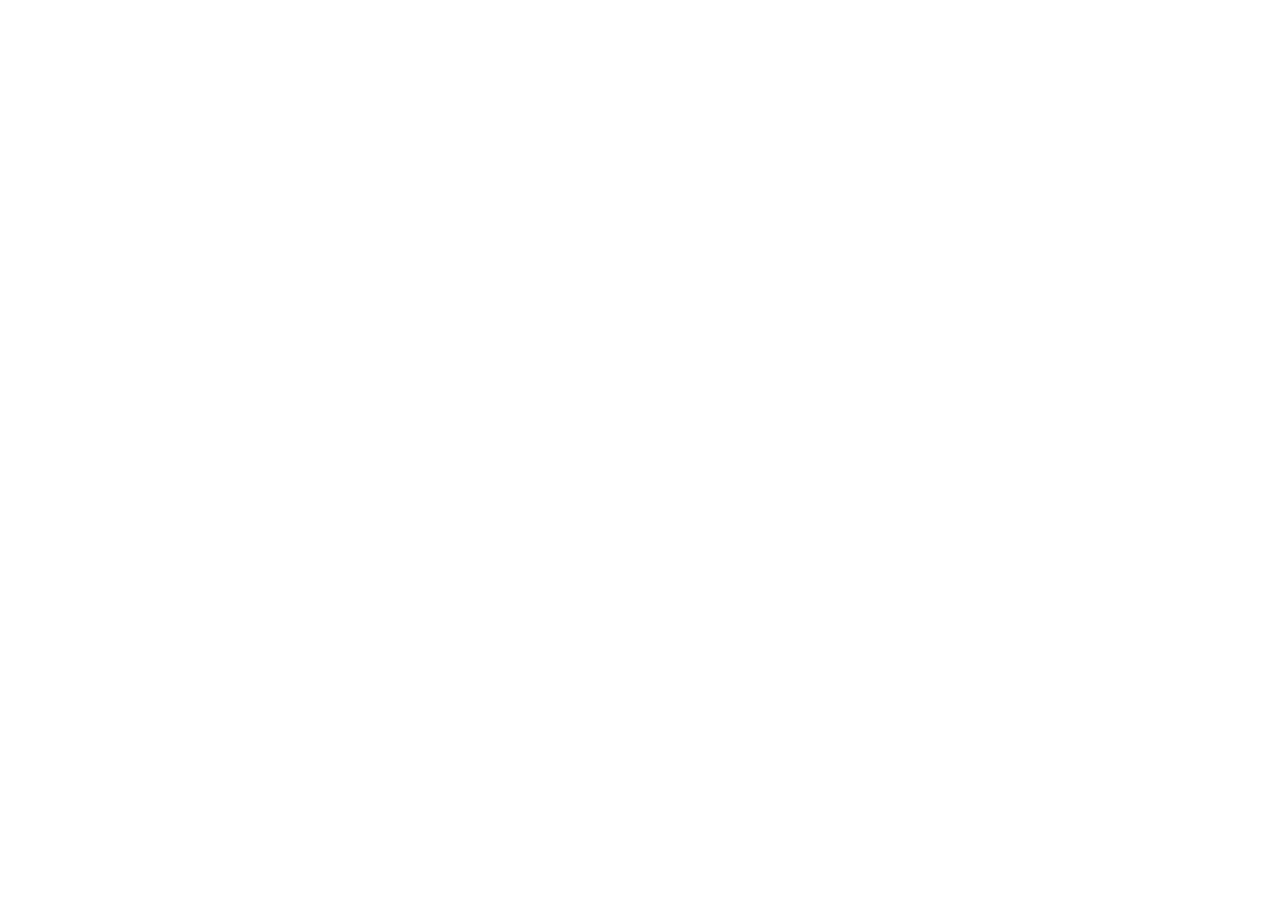
==== index.html @ 38b0eaa9 "creat html wordpress" ====
<!DOCTYPE html>
<html lang="en">
<head>
    <meta charset="UTF-8">
    <meta http-equiv="X-UA-Compatible" content="IE=edge">
    <meta name="viewport" content="width=device-width, initial-scale=1.0">
    <link rel="stylesheet" href="styles.css">
    <title>Wordpress</title>
    <meta name="description" content="Ежедневно в России появляется более 5 000 новых сайтов.
    И только единицы из них становятся популярными и приносят ощутимую прибыль.
    В чем секрет? В чем формула успеха? Узнайте на предстоящем двухдневном БЕСПЛАТНОМ интенсиве!">
   
</head>

<body>
   
</body>


</html>
---- styles.css ----
.div {
    width: 200px;
    height: 200px;
    background-color: blue;
    color: darkorange;
    border-radius: 100px;
    display: inline-block;
    
}
.klas {
    width: 200px;
    height: 200px;
    background-color: rgb(42, 165, 102);
    color: rgb(237, 22, 165);
    
    display: inline-block;
}
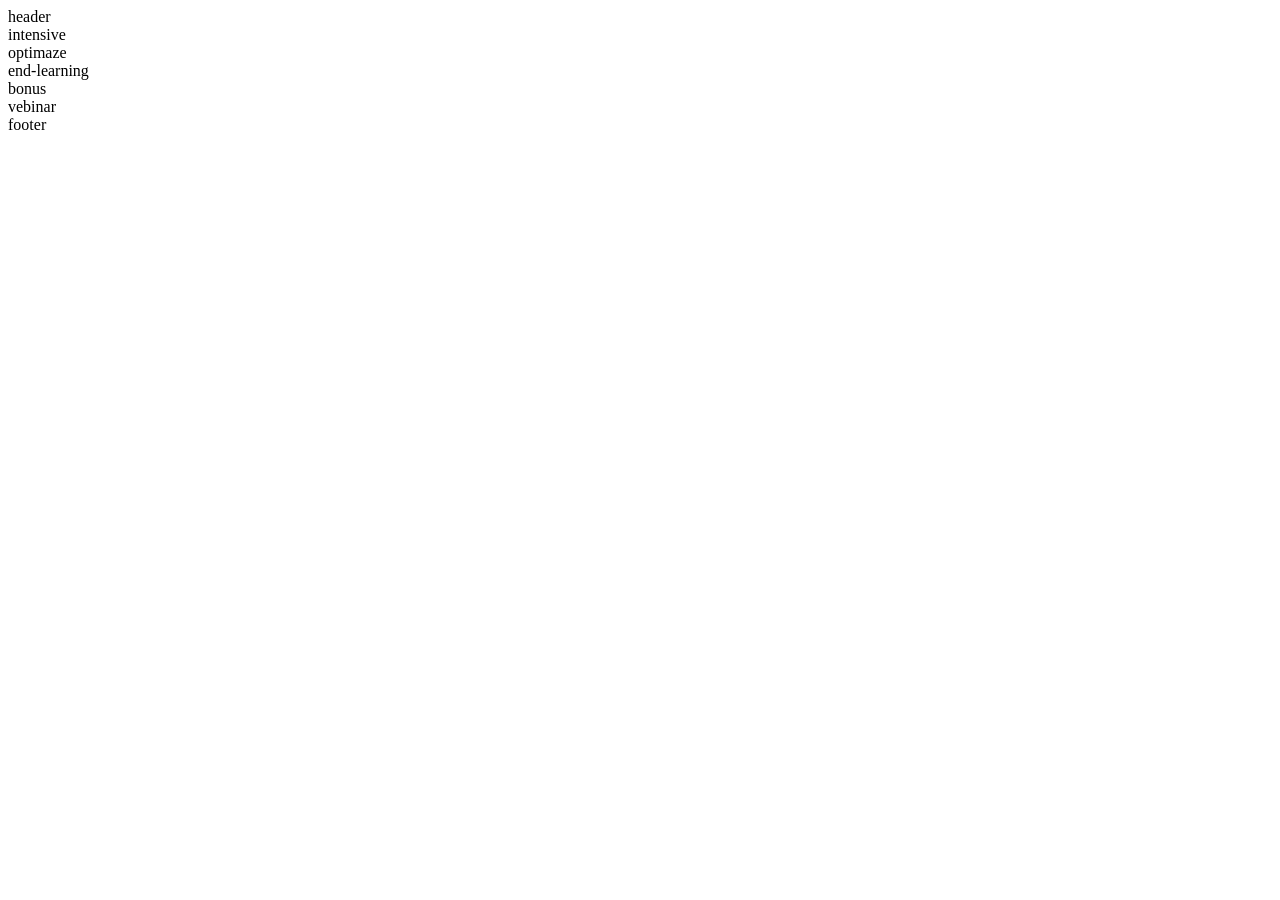
==== commit 631a58b2: "add REDME.md" ====
--- a/index.html
+++ b/index.html
@@ -4,15 +4,23 @@
     <meta charset="UTF-8">
     <meta http-equiv="X-UA-Compatible" content="IE=edge">
     <meta name="viewport" content="width=device-width, initial-scale=1.0">
-    <link rel="stylesheet" href="styles.css">
     <title>Wordpress</title>
     <meta name="description" content="Ежедневно в России появляется более 5 000 новых сайтов.
     И только единицы из них становятся популярными и приносят ощутимую прибыль.
     В чем секрет? В чем формула успеха? Узнайте на предстоящем двухдневном БЕСПЛАТНОМ интенсиве!">
+    <link rel="stylesheet" href="normalize.css">
+    <link rel="stylesheet" href="styles.css">
    
 </head>
 
 <body>
+    <header class="header">header</header>
+    <section class="intensive">intensive</section>
+    <section class="optimaze">optimaze</section>
+    <section class="end-learning">end-learning</section>
+    <section class="bonus">bonus</section>
+    <section class="vebinar">vebinar</section>
+    <footer class="footer">footer</footer>
    
 </body>
 
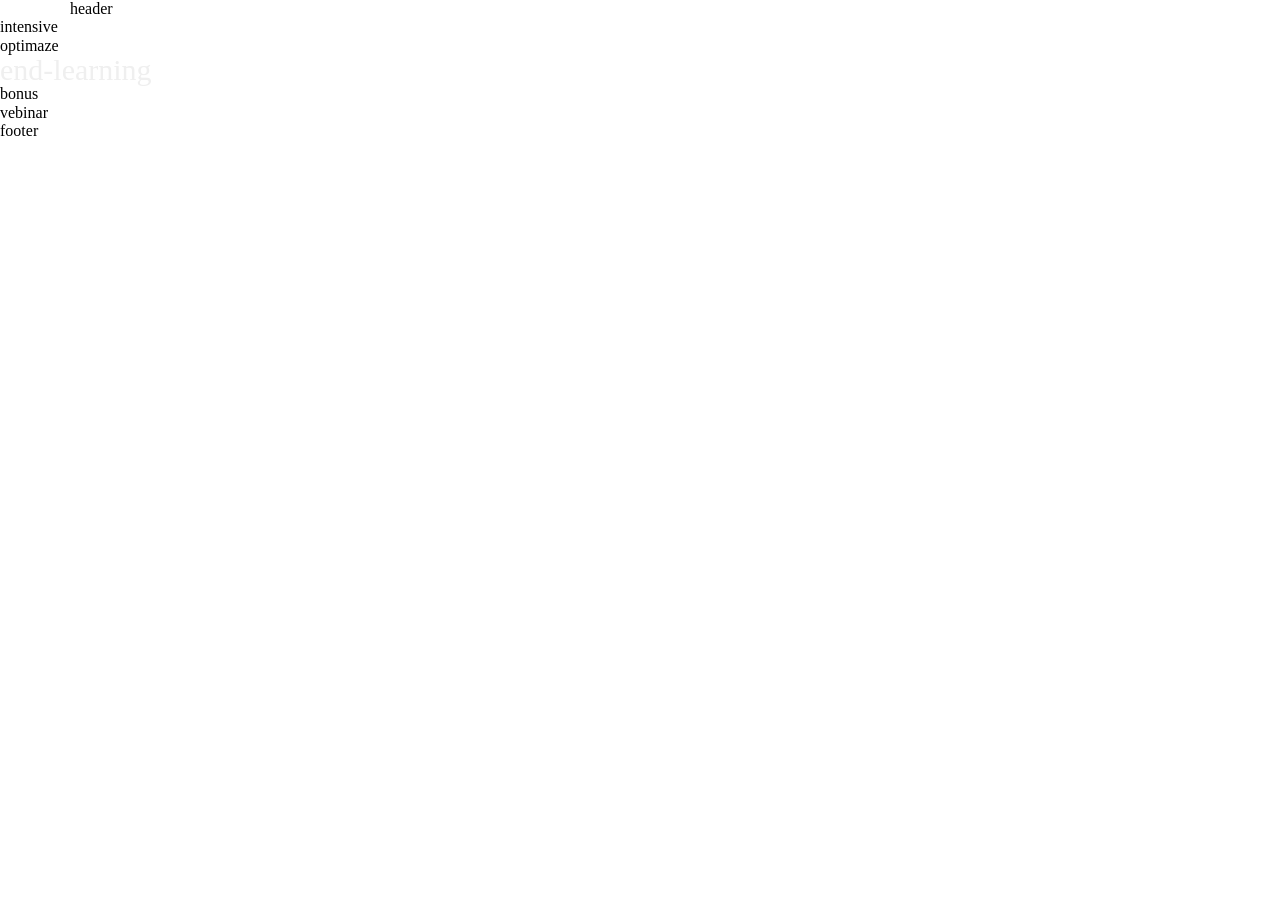
==== commit e83de38b: "add README.md" ====
--- a/index.html
+++ b/index.html
@@ -8,16 +8,19 @@
     <meta name="description" content="Ежедневно в России появляется более 5 000 новых сайтов.
     И только единицы из них становятся популярными и приносят ощутимую прибыль.
     В чем секрет? В чем формула успеха? Узнайте на предстоящем двухдневном БЕСПЛАТНОМ интенсиве!">
-    <link rel="stylesheet" href="normalize.css">
-    <link rel="stylesheet" href="styles.css">
+    <link rel="stylesheet" href="./src/styles/normalize.css">
+    <link rel="stylesheet" href="./src/styles/styles.css">
    
 </head>
 
 <body>
-    <header class="header">header</header>
+    <header class="header">
+        <div class="container">header</div>
+    </header>
     <section class="intensive">intensive</section>
     <section class="optimaze">optimaze</section>
-    <section class="end-learning">end-learning</section>
+    <section class="end-learning">
+        <div class="title">end-learning</div></section>
     <section class="bonus">bonus</section>
     <section class="vebinar">vebinar</section>
     <footer class="footer">footer</footer>
--- a/src/styles/styles.css
+++ b/src/styles/styles.css
@@ -0,0 +1,14 @@
+.container {
+    width: 1140px;
+    height: 100%;
+    position: relative;
+    margin: 0 auto;
+}
+.title {
+    font-family: 'Roboto';
+    font-style: normal;
+    font-weight: 400;
+    font-size: 30px;
+    line-height: 30px;
+    color: #EFEFEF;
+}
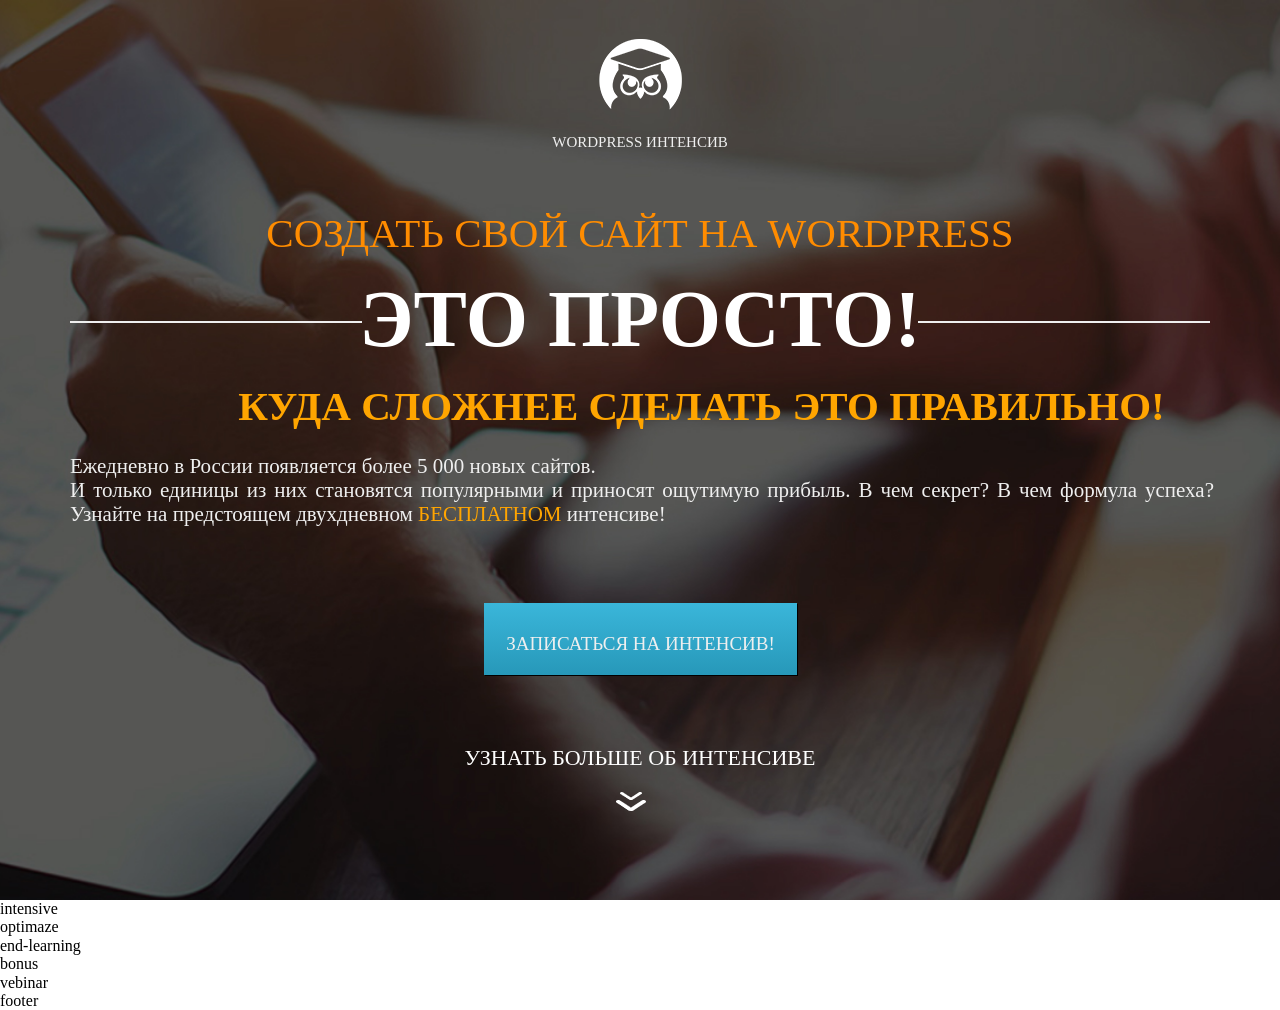
==== commit 5637655a: "1section" ====
--- a/index.html
+++ b/index.html
@@ -15,12 +15,51 @@
 
 <body>
     <header class="header">
-        <div class="container">header</div>
+        <div class="container">    
+            <div class="logo-wrapper">
+                <div class="logo" >
+                    <img src="./src/public/logo.png" alt="picture">
+                </div>
+                <div class="logo-text"> Wordpress интенсив</div>
+            </div>
+            <div class="next1">Создать свой сайт на wordpress</div>
+            <div class="next2">это просто!
+            <div class="next3"></div>
+            <div class="next4"></div>
+            </div>
+            <div class="next5">Куда сложнее сделать это правильно!</div>
+            <div class="next6">Ежедневно в России появляется более 5 000 новых сайтов.<br/>
+                И только единицы из них становятся популярными и приносят ощутимую прибыль.
+                 В чем секрет? В чем формула успеха? Узнайте на предстоящем двухдневном<span class="orange"> БЕСПЛАТНОМ</span>  интенсиве!</div>
+            <div class="next7"><div class="next8">Записаться на интенсив!</div></div>
+            <div class="next9">Узнать больше об интенсиве</div>
+            <div class="next10">
+                <img src="./src/public/down.png" alt="strelka">
+            </div>
+
+
+
+
+
+        </div>
+
+
+
+
+
+
+
+
+
+        </div>
+
+        
+
     </header>
     <section class="intensive">intensive</section>
     <section class="optimaze">optimaze</section>
     <section class="end-learning">
-        <div class="title">end-learning</div></section>
+        end-learning</section>
     <section class="bonus">bonus</section>
     <section class="vebinar">vebinar</section>
     <footer class="footer">footer</footer>
--- a/src/styles/styles.css
+++ b/src/styles/styles.css
@@ -1,3 +1,7 @@
+body {
+    font-family: 'Roboto';
+    font-style: normal ;
+}
 .container {
     width: 1140px;
     height: 100%;
@@ -11,4 +15,115 @@
     font-size: 30px;
     line-height: 30px;
     color: #EFEFEF;
+}
+.header {
+    height: 1920px;
+    height: 800px;
+    padding: 39px 0 61px 0;
+    background: center / cover no-repeat url(../public/header.png);
+}
+.logo-wrapper{
+    width: 200px;
+    margin: 0 auto;
+}
+.logo-text {
+    text-transform: uppercase;
+    font-size: 15px;
+    font-weight: 500;
+    color: #EFEFEF;
+    line-height: 30px;
+    margin-top: 17px;
+    text-align: center;
+}
+.logo {
+    width: 83px;
+    height: 71px;
+    margin: 0 auto;
+}
+.next1 {
+    margin-top: 56px;
+    line-height: 41px;
+    text-align: center;
+    font-size: 41px;
+    text-transform: uppercase;
+    color: darkorange;
+}
+.next2 {
+    margin-top: 25px;
+    line-height: 80px;
+    text-align: center;
+    font-size: 80px;
+    font-weight: 900;
+    text-transform: uppercase;
+    color: white;
+}
+.next3 {
+    position: absolute;
+    width: 292px;
+    height: 2px;
+    top: 282px;
+    background-color: #EFEFEF;
+}
+.next4{
+    position: absolute;
+    width: 292px;
+    height: 2px;
+    top: 282px;
+    left: 848px;
+    background-color: #EFEFEF;
+}
+.next5 {
+    margin-top: 27px;
+    line-height: 41px;
+    text-align: center;
+    font-size: 41px;
+    font-weight: 900;
+    text-transform: uppercase;
+    margin-left: 123px;
+    
+    color: orange;
+}
+.next6 {
+    position: relative;
+    height: 77px;
+    width: 1144px;
+    margin-top: 27px;
+    text-align:justify;
+    font-size: 21px;
+    
+    color:#EFEFEF;
+    
+}
+.orange {
+    color: orange;
+}
+.next7 {
+    
+    
+    width: 313px;
+    height: 72px;
+    margin-left: 414px;
+    margin-top: 72px;
+    background: linear-gradient(0deg, #2798B9 0%, #3AB6DA 100%);
+    box-shadow: 1px 1px;
+}
+.next8 {
+    font-family:  'RobotoCondensed';
+    font-size: 19px;
+    color: #EFEFEF;
+    text-align: center;
+    text-transform: uppercase;
+    padding: 30px 14px;
+}
+.next9 {
+    margin-top: 70px;
+    text-align: center;
+    text-transform: uppercase;
+    font-size: 22px;
+    color: #FFFFFF;
+}
+.next10 {
+    width: 50px;
+    margin: 21px auto;
+
 }
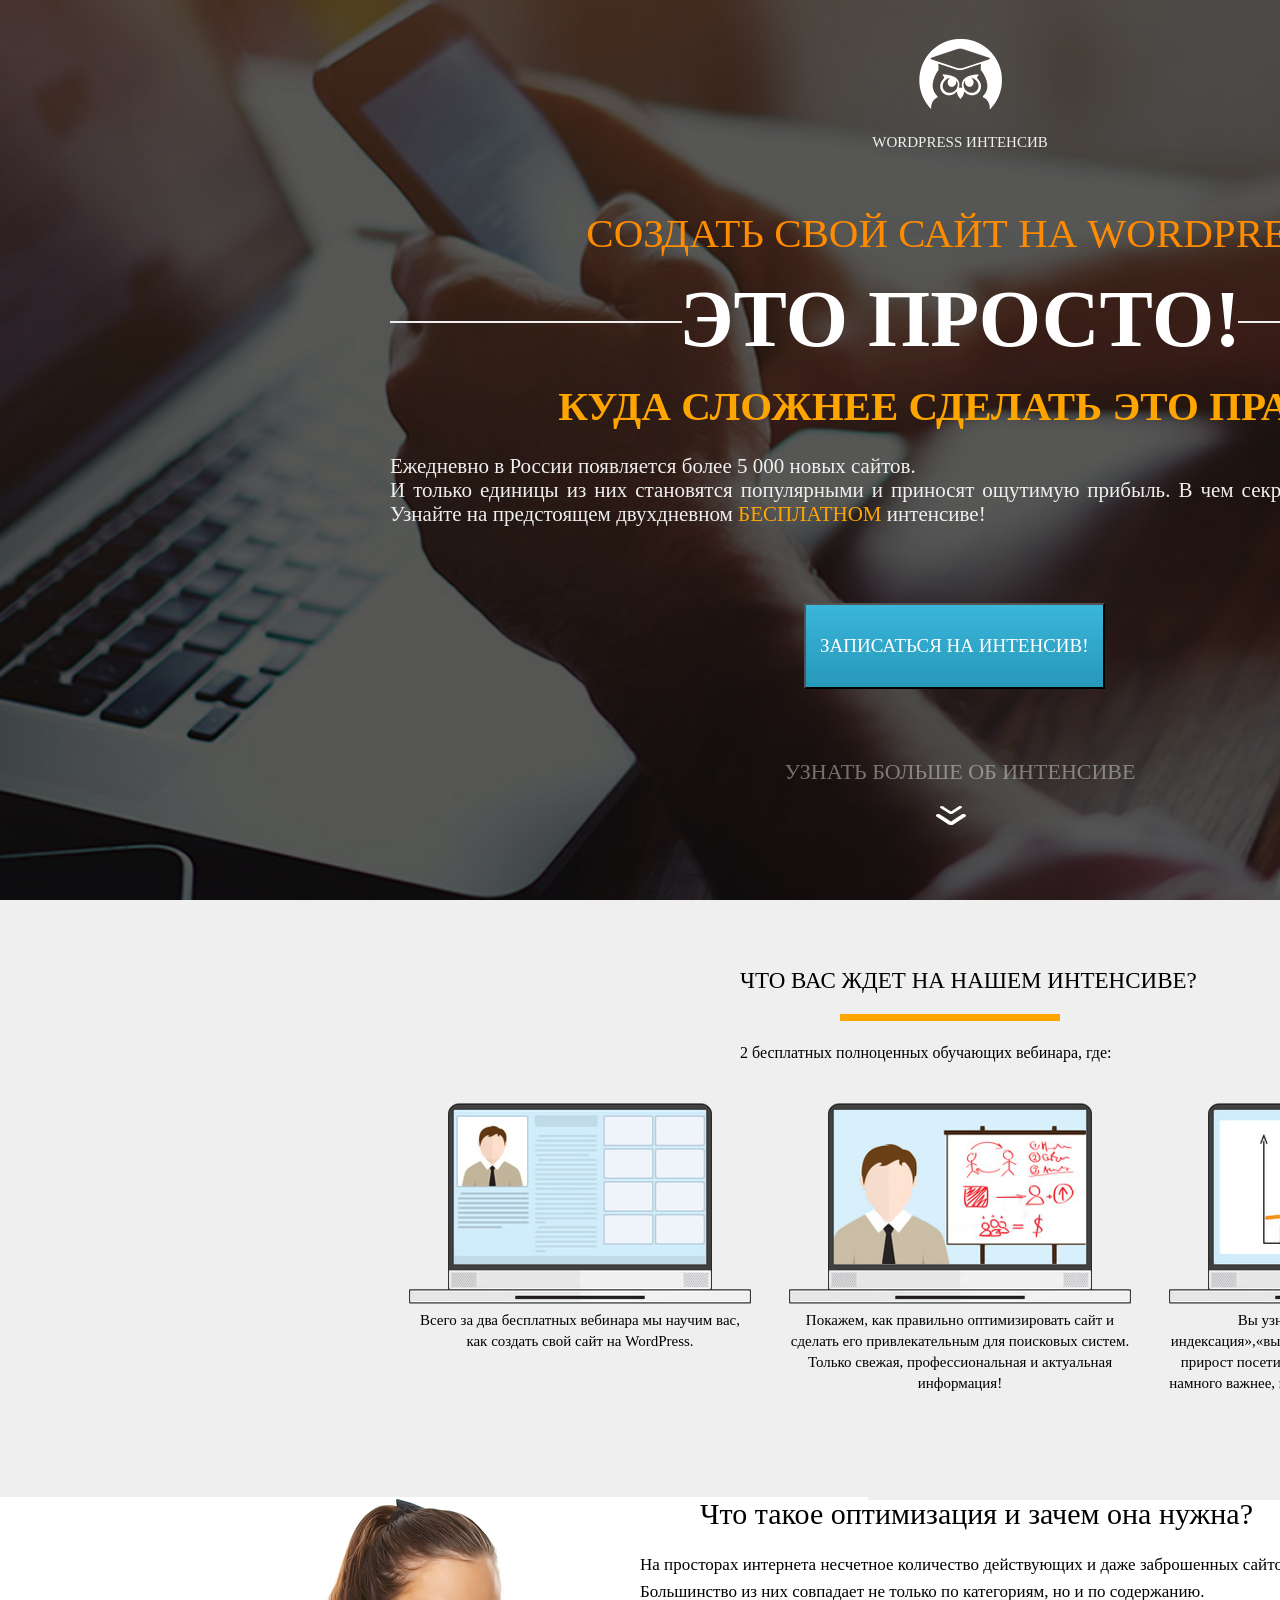
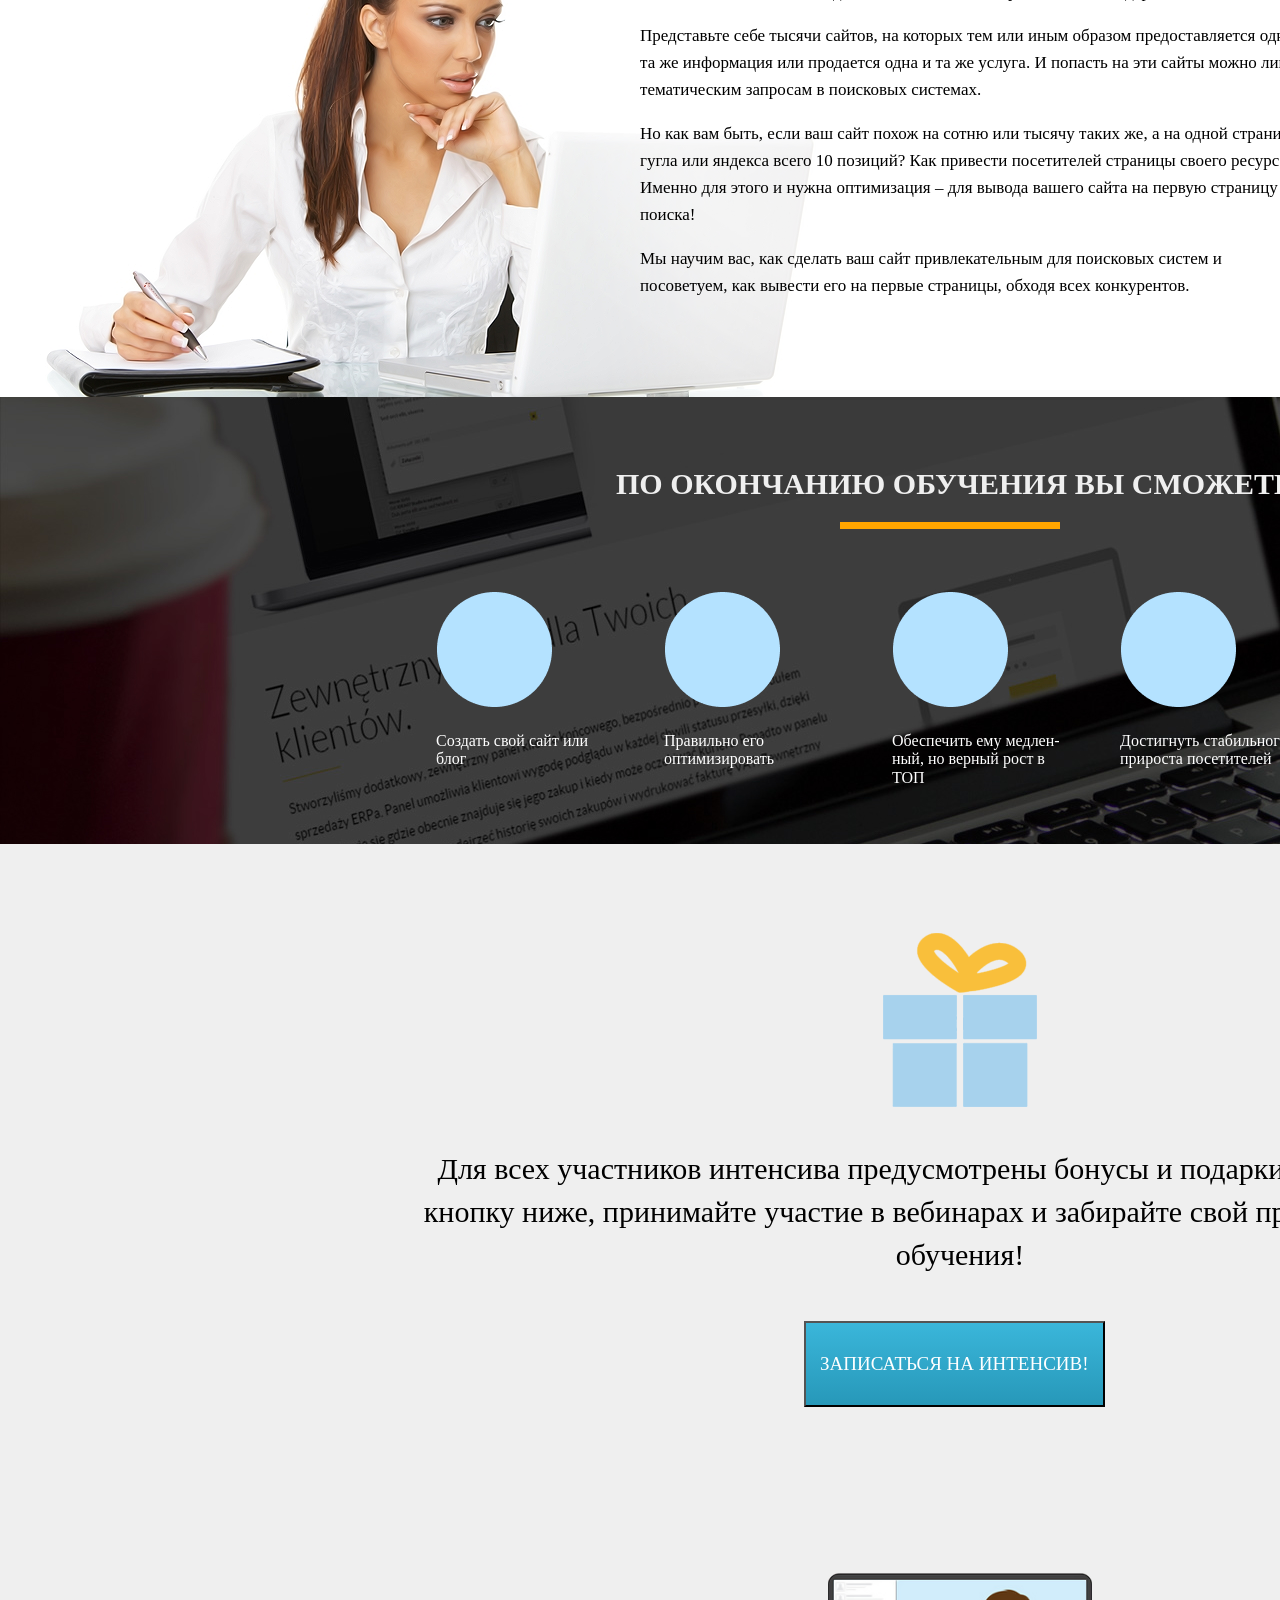
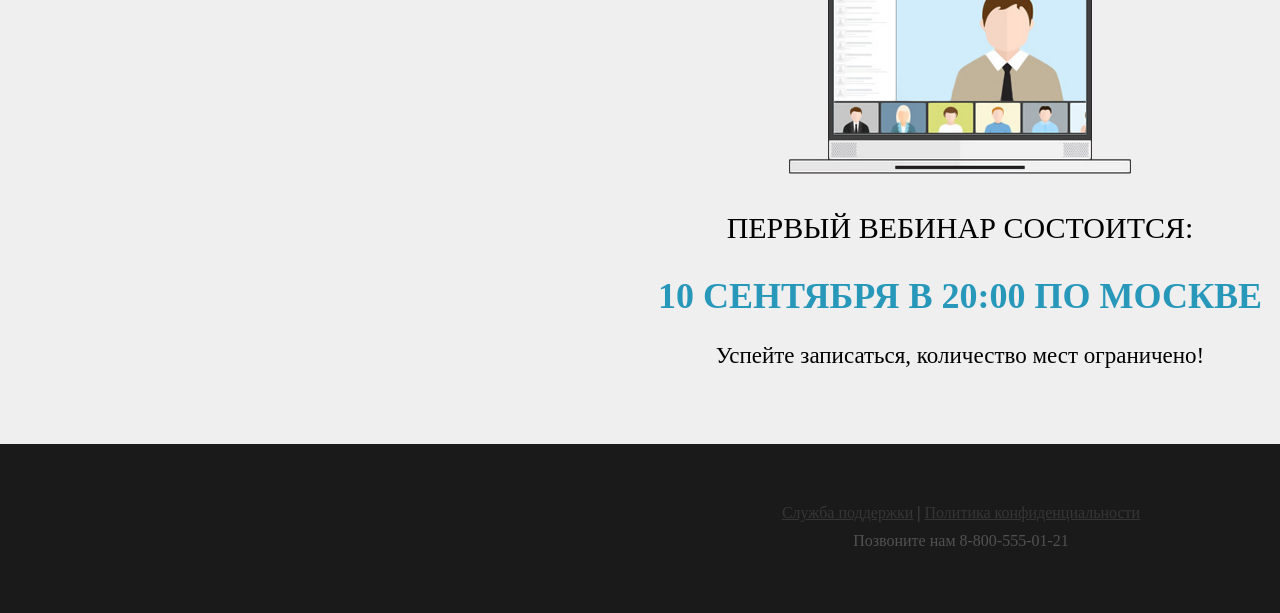
==== commit c7bd10e9: "pojilaya verstka" ====
--- a/index.html
+++ b/index.html
@@ -13,7 +13,7 @@
    
 </head>
 
-<body>
+<body class="fonet"> 
     <header class="header">
         <div class="container">    
             <div class="logo-wrapper">
@@ -31,38 +31,121 @@
             <div class="next6">Ежедневно в России появляется более 5 000 новых сайтов.<br/>
                 И только единицы из них становятся популярными и приносят ощутимую прибыль.
                  В чем секрет? В чем формула успеха? Узнайте на предстоящем двухдневном<span class="orange"> БЕСПЛАТНОМ</span>  интенсиве!</div>
-            <div class="next7"><div class="next8">Записаться на интенсив!</div></div>
+            <div >
+                
+                    <button type="reset" formmethod="post" value="Записаться на интенсив">Записаться на интенсив!</button>
+                 
+            </div>
             <div class="next9">Узнать больше об интенсиве</div>
             <div class="next10">
                 <img src="./src/public/down.png" alt="strelka">
             </div>
-
-
-
-
-
         </div>
-
-
-
-
-
-
-
-
-
         </div>
 
         
 
     </header>
-    <section class="intensive">intensive</section>
-    <section class="optimaze">optimaze</section>
+    <section class="intensive">
+        <div class="container1">
+            <div class="waiting">Что вас ждет на нашем интенсиве?</div>
+            <div class="poloska"></div>
+            <div class="learning">2 бесплатных полноценных обучающих вебинара, где:</div>
+            <div class="text-picture">
+                <div class="picture1"> <img src="./src/public/waiting_1.png" ><br/>
+                    Всего за два бесплатных вебинара мы научим вас,
+                    как создать свой сайт на WordPress.  </div>
+                <div class="picture1"> <img src="./src/public/waiting_2.png"><br/> 
+                    Покажем, как правильно оптимизировать сайт и сделать его привлекательным для поисковых систем. 
+                    Только свежая, профессиональная и актуальная информация!</div>
+                <div class="picture1"> <img src="./src/public/waiting_3.png"><br/>
+                    Вы узнаете, что такое «хорошая индексация»,«высокая посещаемость», 
+                    «стабильный прирост посетителей», «ТОП по запросам» и, что намного
+                     важнее, как добиться всех этих показателей! </div>
+            </div>
+       
+       
+        </div>
+    </section>
+    <section class="optimaze">
+       
+        <div class="container2">
+             <div class="woman">
+                Что такое оптимизация и зачем она нужна?
+            </div>
+            <div class="woman_text"> На просторах интернета несчетное количество действующих и даже заброшенных сайтов.<br/>
+                 Большинство из них совпадает не только по категориям, но и по содержанию. 
+               <p>Представьте себе тысячи сайтов, на которых тем или иным образом предоставляется одна и<br/> та же
+                информация или продается одна и та же услуга. И попасть на эти сайты можно лишь по<br/>
+                 тематическим запросам в поисковых системах. </p> 
+                <p>Но как вам быть, если ваш сайт похож на сотню или тысячу таких же, а на одной странице<br/>
+                 гугла или яндекса всего 10 позиций? Как привести посетителей страницы своего ресурса?<br/>
+                  Именно для этого и нужна оптимизация – для вывода вашего сайта на первую страницу<br/> поиска! </p>
+                Мы научим вас, как сделать ваш сайт привлекательным для поисковых систем и<br/> посоветуем, как
+                 вывести его на первые страницы, обходя всех конкурентов.</div>
+
+        </div>
+    </section>
     <section class="end-learning">
-        end-learning</section>
-    <section class="bonus">bonus</section>
-    <section class="vebinar">vebinar</section>
-    <footer class="footer">footer</footer>
+        <div class="container3">
+            <h2>По окончанию обучения вы сможете!</h2>
+            <div class="poloska"></div>
+            <div class="kryg">
+                <img src="./src/public/Круг.png">
+                <div class="text_kryg">Создать свой сайт или блог</div>
+            </div>
+            <div class="kryg">
+                 <img src="./src/public/Круг (1).png">
+                 <div class="text_kryg">Правильно его оптимизировать</div>
+            </div>
+            <div class="kryg">
+                <img src="./src/public/Круг (2).png">
+                <div class="text_kryg">Обеспечить ему медлен-
+                ный, но верный рост в 
+                ТОП</div>
+            </div>
+            <div class="kryg">
+                  <img src="./src/public/Круг (3).png">
+                  <div class="text_kryg">Достигнуть стабильного прироста посетителей</div>
+            </div>
+            <div class="kryg">
+            <img src="./src/public/Круг (4).png">
+            <div class="text_kryg">Получать ощутимую прибыль</div>
+            </div>
+        </div>
+        </section>
+    <section class="bonus">
+        <div  class="container4">
+          <div class="bonus_podarok">
+            <img src="./src/public/Rectangle.png" alt="bonus">
+          </div>
+          <div class="bonus_text"> Для всех участников интенсива предусмотрены бонусы и подарки.
+         Нажимайте на кнопку ниже, принимайте участие в вебинарах и забирайте свой приз по окончании обучения!
+        </div>
+        <button type="submit" formmethod="post" value="Записаться на интенсив">Записаться на интенсив!</button>
+        </div>
+
+    </section>
+    <section class="vebinar">
+        <div class="container5">
+            <div class="vebinar_img">
+                <img src="./src/public/first.png" alt="vebinar">
+            </div>
+            <div class="vebinar_1">Первый вебинар состоится:</div>
+            <div class="vebinar_2">10 сентября в 20:00 по Москве</div>
+            <div class="vebinar_3">Успейте записаться, количество мест ограничено!</div>
+        </div>
+    </section>
+    <footer class="footer">
+        <div class="container6">
+            <div class="support">
+                <a href=""><u>Служба поддержки</u></a> |
+                <a href=""><u>Политика конфиденциальности</u></a></div>
+              <div class="phone">Позвоните нам 8-800-555-01-21
+            </div>
+        </div>
+
+    </footer>
    
 </body>
 
--- a/src/styles/styles.css
+++ b/src/styles/styles.css
@@ -2,6 +2,7 @@
     font-family: 'Roboto';
     font-style: normal ;
 }
+
 .container {
     width: 1140px;
     height: 100%;
@@ -17,7 +18,7 @@
     color: #EFEFEF;
 }
 .header {
-    height: 1920px;
+    width: 1920px;
     height: 800px;
     padding: 39px 0 61px 0;
     background: center / cover no-repeat url(../public/header.png);
@@ -102,18 +103,22 @@
     
     width: 313px;
     height: 72px;
+   
+    background: linear-gradient(0deg, #2798B9 0%, #3AB6DA 100%);
+    box-shadow: 1px 1px;
+}
+
+button {
+    background: linear-gradient(0deg, #2798B9 0%, #3AB6DA 100%);
+    color: #FFFFFF;
+    text-align: center;
+    font-family:  'RobotoCondensed';
+    font-size: 19px;
+    text-transform: uppercase;
+    padding: 30px 14px; 
     margin-left: 414px;
     margin-top: 72px;
-    background: linear-gradient(0deg, #2798B9 0%, #3AB6DA 100%);
-    box-shadow: 1px 1px;
-}
-.next8 {
-    font-family:  'RobotoCondensed';
-    font-size: 19px;
-    color: #EFEFEF;
-    text-align: center;
-    text-transform: uppercase;
-    padding: 30px 14px;
+    cursor: pointer;
 }
 .next9 {
     margin-top: 70px;
@@ -121,9 +126,233 @@
     text-transform: uppercase;
     font-size: 22px;
     color: #FFFFFF;
+    opacity: 0.4;
 }
 .next10 {
     width: 50px;
     margin: 21px auto;
 
+}
+.intensive {
+        width: 1920px;
+        height: 500px;
+        padding: 39px 0 61px 0;
+        background-color: #EFEFEF;
+        
+}
+.container1 {
+    width: 1140px;
+    height: 100%;
+    position: relative;
+    margin: 0 auto;
+}
+.waiting {
+    margin-left: 350px;
+    text-transform: uppercase;
+    font-size: 23px;
+    margin-top: 29px;
+    color: #000000;
+}
+.poloska {
+    background-color: orange;
+    position: absolute;
+    width: 220px;
+    height: 7px;
+    margin-left: 450px;
+    margin-top: 20px;
+}
+.learning {
+    margin-left: 350px;
+    font-size: 16px;
+    margin-top: 50px;
+}
+.picture1 {
+    
+    margin-top: 40px;
+    width: 342px;
+    height: 201px;
+   
+
+}
+.text-picture {
+    display: flex;
+    text-align: center;
+    font-size: 15px;
+    font-weight: 300;
+    line-height: 21px;
+     justify-content: space-around;
+    
+}
+.optimaze {
+    width: 1920px;
+    height: 500px;
+    margin-top: 47px;
+    background-image: url(../public/woman_bg.png);
+    background-repeat: no-repeat;
+}
+.container2 {
+    width: 1140px;
+    height: 100%;
+    position: relative;
+    margin: 0 auto;
+}
+.woman {
+    text-align: center;
+    font-size: 30px;
+    width: 773px;
+    height: 30px;
+    margin-left: 200px;
+    margin-top: -50px;
+    left: 631px;
+    top: 61px;
+}
+.woman_text {
+    width: 750px;
+    height: 312px;
+    left: 629px;
+    top: 116px;
+    margin-left: 250px;
+    margin-top: 24px;
+    font-size: 17px;
+    line-height: 27px;
+
+}
+.end-learning {
+    width: 1920px;
+    height: 447px;
+    background-image: url(../public/second_bg.png);
+    background-repeat: no-repeat;
+}
+.container3 {
+    width: 1140px;
+    height: 100%;
+    position: relative;
+    margin: 0 auto;
+}
+h2 {
+    text-transform: uppercase;
+    text-align: center;
+    font-size: 30px;
+    color: #EFEFEF;
+    padding-top: 70px;
+    margin: 0 auto;
+}
+ .kryg {
+    width: 178px;
+    height: 62px;
+    display: inline-table;
+    margin-left: 46px;
+    margin-top: 90px;
+    color: #FFFFFF; 
+}
+.text_kryg {
+    margin-top: 20px;
+   
+}
+.bonus {
+    width: 1920px;
+    height: 500px;
+    padding: 39px 0 61px 0;
+    background-color: #EFEFEF;
+}
+.container4 {
+    width: 1140px;
+    height: 100%;
+    position: relative;
+    margin: 0 auto;
+}
+.bonus_podarok {
+    width: 154px;
+    height: 174px;
+    margin-left: 493px;
+    margin-top: 50px;
+}
+.bonus_text {
+    font-weight: 400;
+    font-size: 30px;
+    line-height: 43px;
+    padding-top: 40px;
+    text-align: center;
+}
+.container4>button {
+    background: linear-gradient(0deg, #2798B9 0%, #3AB6DA 100%);
+    color: #FFFFFF;
+    text-align: center;
+    font-family:  'RobotoCondensed';
+    font-size: 19px;
+    text-transform: uppercase;
+    padding: 30px 14px; 
+    margin-left: 414px;
+    margin-top: 45px;
+    cursor: pointer;
+}
+.vebinar {
+    width: 1920px;
+    height: 500px;
+    padding: 39px 0 61px 0;
+    background-color: #EFEFEF;
+}
+.container5 {
+    width: 1140px;
+    height: 100%;
+    position: relative;
+    margin: 0 auto;
+}
+.vebinar_img {
+    margin-top: 90px;
+    margin-left: 399px;
+    width: 342px;
+    height: 201px;
+}
+.vebinar_1{
+    font-weight: 400;
+    font-size: 30px;
+    line-height: 30px;
+    text-align: center;
+    text-transform: uppercase;
+    margin-top: 39px;
+}
+.vebinar_2 {
+    font-weight: 900;
+    font-size: 36px;
+    line-height: 36px;
+    text-align: center;
+    text-transform: uppercase;
+    color: #2798B9;
+    margin-top: 35px;
+}
+.vebinar_3 {
+    font-weight: 400;
+    font-size: 23px;
+    line-height: 20px;
+    text-align: center;
+    margin-top: 32px;
+}
+.footer {
+    width: 1922px;
+    height: 169px;
+    background-color: #1A1A1A;
+}
+.container6 {
+    width: 1140px;
+    height: 100%;
+    position: relative;
+    margin: 0 auto;
+}
+.support{
+    text-align: center;
+    cursor: pointer;
+    padding-top: 60px;
+    color: #888888;
+    opacity: 0.5;
+}
+.phone {
+    text-align: center;
+    color: #888888;
+    opacity: 0.5;
+    padding-top: 10px;
+}
+a {
+    color: #888888;
+    opacity: 0.5;
 }
